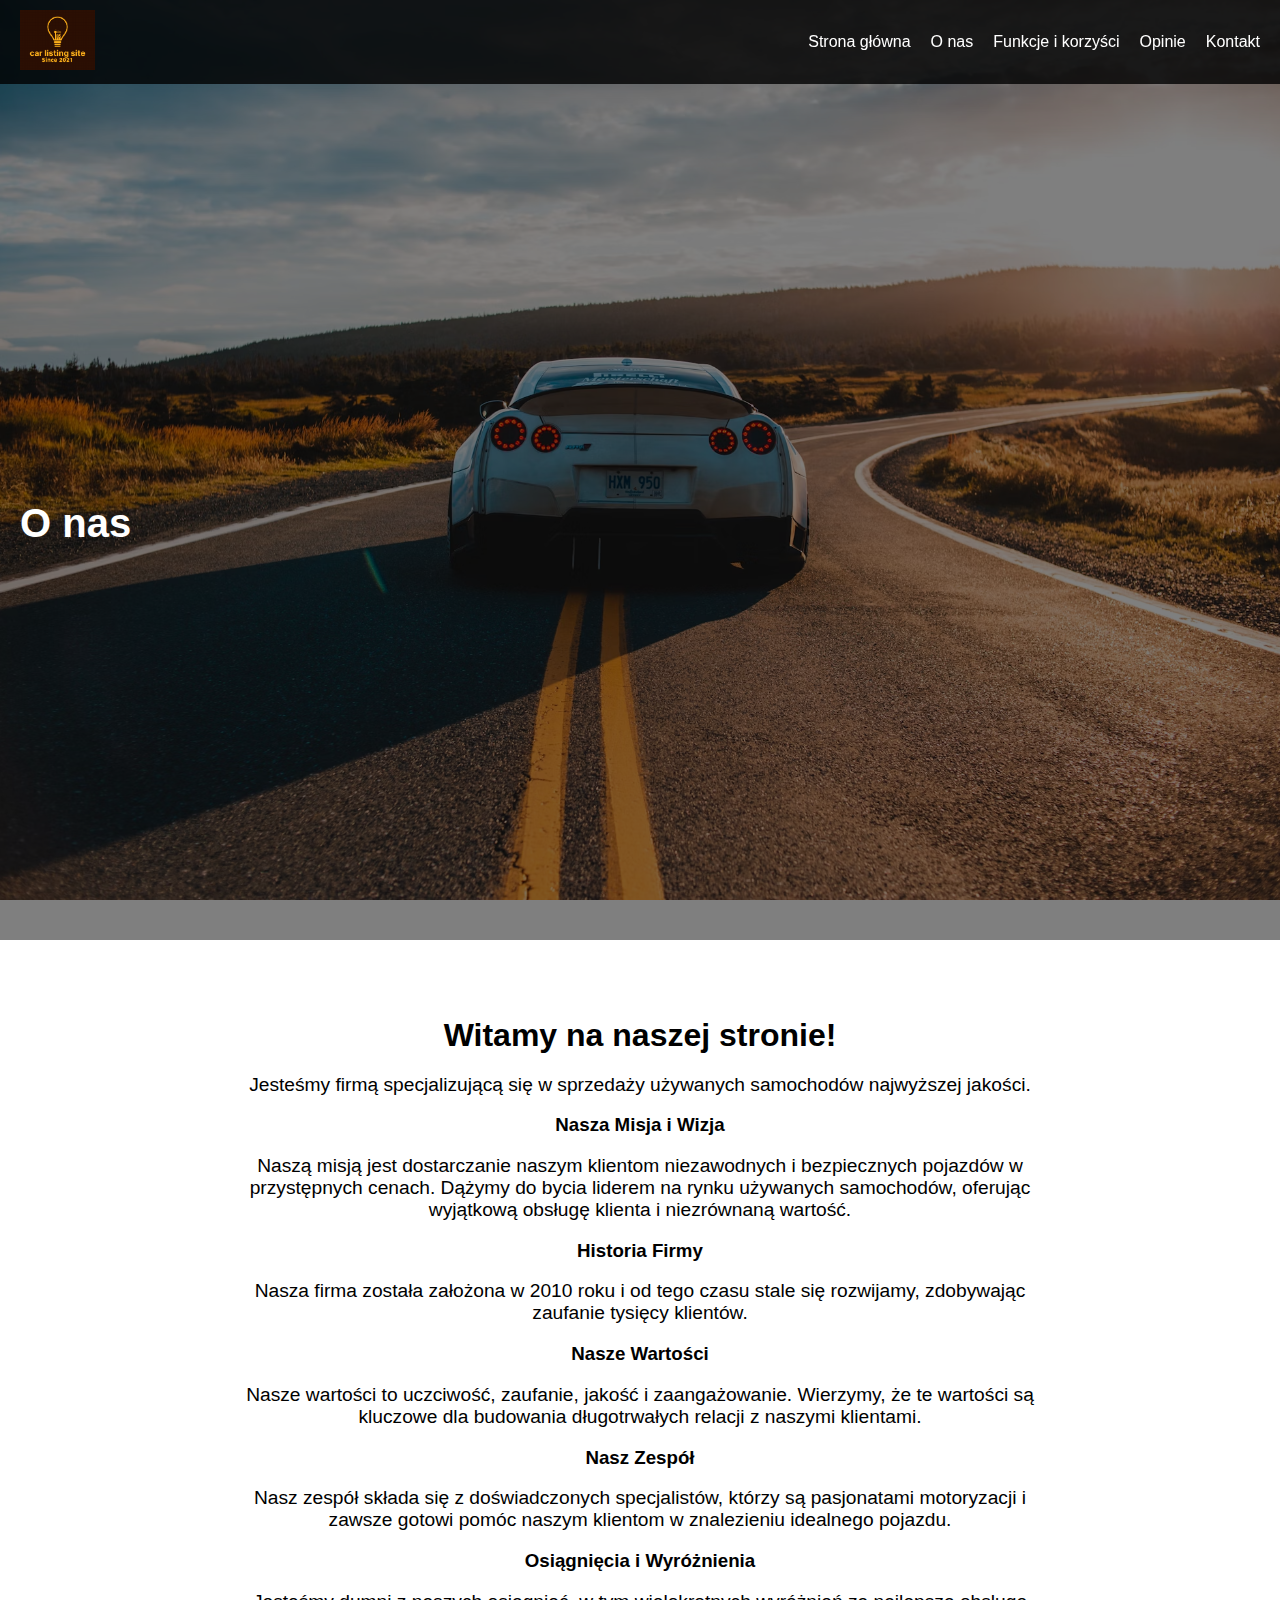
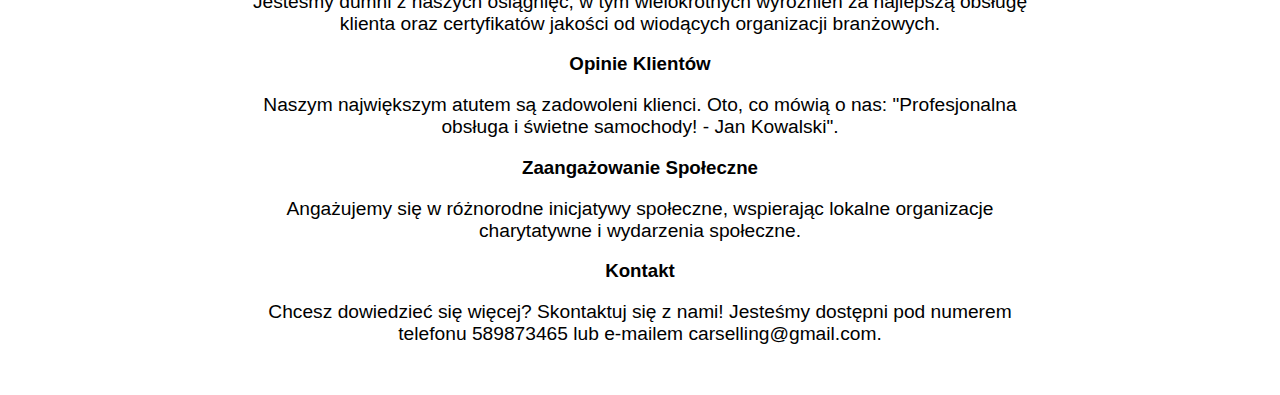
==== Php/about.html @ b24bdd24 "Add files via upload" ====
<!DOCTYPE html>
<html lang="pl">
<head>
    <meta charset="UTF-8">
    <meta name="viewport" content="width=device-width, initial-scale=1.0">
    <title>O nas - Używane samochody na sprzedaż</title>
    <link rel="stylesheet" href="styles.css">
</head>
<body>
    <header>
        <div class="nav-container">
            <div class="logo">
                <img src="logo.jpg" alt="Logo">
            </div>
            <nav>
                <ul>
                    <li><a href="index.html">Strona główna</a></li>
                    <li><a href="about.html">O nas</a></li>
                    <li><a href="features.html">Funkcje i korzyści</a></li>
                    <li><a href="testimonials.html">Opinie</a></li>
                    <li><a href="contact.html">Kontakt</a></li>
                 
                </ul>
            </nav>
 </div>
    </header>

    <section class="hero">
        <div class="hero-content">
            <h1>O nas</h1>
        </div>
    </section>

    <section id="about" class="about">
        <h2>Witamy na naszej stronie!</h2>
        <p>Jesteśmy firmą specjalizującą się w sprzedaży używanych samochodów najwyższej jakości.</p>
        <h3>Nasza Misja i Wizja</h3>
        <p>Naszą misją jest dostarczanie naszym klientom niezawodnych i bezpiecznych pojazdów w przystępnych cenach. Dążymy do bycia liderem na rynku używanych samochodów, oferując wyjątkową obsługę klienta i niezrównaną wartość.</p>
        <h3>Historia Firmy</h3>
        <p>Nasza firma została założona w 2010 roku i od tego czasu stale się rozwijamy, zdobywając zaufanie tysięcy klientów.</p>
        <h3>Nasze Wartości</h3>
        <p>Nasze wartości to uczciwość, zaufanie, jakość i zaangażowanie. Wierzymy, że te wartości są kluczowe dla budowania długotrwałych relacji z naszymi klientami.</p>
        <h3>Nasz Zespół</h3>
        <p>Nasz zespół składa się z doświadczonych specjalistów, którzy są pasjonatami motoryzacji i zawsze gotowi pomóc naszym klientom w znalezieniu idealnego pojazdu.</p>
        <h3>Osiągnięcia i Wyróżnienia</h3>
        <p>Jesteśmy dumni z naszych osiągnięć, w tym wielokrotnych wyróżnień za najlepszą obsługę klienta oraz certyfikatów jakości od wiodących organizacji branżowych.</p>
        <h3>Opinie Klientów</h3>
        <p>Naszym największym atutem są zadowoleni klienci. Oto, co mówią o nas: "Profesjonalna obsługa i świetne samochody! - Jan Kowalski".</p>
        <h3>Zaangażowanie Społeczne</h3>
        <p>Angażujemy się w różnorodne inicjatywy społeczne, wspierając lokalne organizacje charytatywne i wydarzenia społeczne.</p>
        <h3>Kontakt</h3>
        <p>Chcesz dowiedzieć się więcej? Skontaktuj się z nami! Jesteśmy dostępni pod numerem telefonu 589873465 lub e-mailem carselling@gmail.com.</p>
    </section>
</body>
</html>
---- Php/styles.css ----
body {
    font-family: Arial, sans-serif;
    margin: 0;
    padding: 0;
    background: url('background.jpg') no-repeat center center fixed;
    background-size: cover;
}

header {
    background: rgba(0, 0, 0, 0.8);
    color: white;
    position: fixed;
    top: 0;
    width: 100%;
    z-index: 1000;
}

.nav-container {
    display: flex;
    justify-content: space-between;
    align-items: center;
    padding: 10px 20px;
}

header .logo img {
    height: 60px;
}

header nav ul {
    list-style: none;
    display: flex;
    margin: 0;
    padding: 0;
}

header nav ul li {
    margin-left: 20px;
}

header nav ul li a {
    color: white;
    text-decoration: none;
    font-size: 1em;
}

.cta .btn {
    background-color: #ff4081;
    color: white;
    padding: 10px 20px;
    border-radius: 20px;
    text-decoration: none;
    margin-left: 20px;
}

.hero {
    display: flex;
    justify-content: space-between;
    align-items: center;
    height: 100vh;
    padding: 20px;
    background: rgba(0, 0, 0, 0.5);
    text-align: center;
    position: relative;
}

.hero-content {
    color: white;
    max-width: 50%;
    margin-top: 100px; /* Dodano margines górny */
}

.hero-content h1 {
    font-size: 2.5em;
    margin-bottom: 0.5em;
}

.hero-content h2 {
    font-size: 1.5em;
    margin-bottom: 1em;
}

.form-container {
    background: rgba(255, 0, 0, 0.8);
    padding: 20px;
    border-radius: 10px;
    max-width: 300px;
    position: absolute;
    right: 20px;
    top: 50%;
    transform: translateY(-50%);
}

form {
    display: flex;
    flex-direction: column;
}

label {
    color: white;
    margin-bottom: 5px;
}

input, select, button {
    margin-bottom: 15px;
    padding: 10px;
    border: none;
    border-radius: 5px;
    width: 100%;
}

button {
    background-color: black;
    color: white;
    cursor: pointer;
}

.checkbox-container {
    display: flex;
    align-items: center;
    color: white;
}

.checkbox-container input {
    margin-right: 10px;
}

.form-container {
    background: rgba(255, 0, 0, 0.8);
    padding: 20px;
    border-radius: 10px;
    max-width: 300px;
    position: absolute;
    right: 20px;
    top: 50%;
    transform: translateY(-50%);
}

form {
    display: flex;
    flex-direction: column;
}

label {
    color: white;
    margin-bottom: 5px;
}

input, select, button {
    margin-bottom: 15px;
    padding: 10px;
    border: none;
    border-radius: 5px;
    width: 100%;
}

button {
    background-color: black;
    color: white;
    cursor: pointer;
}

.checkbox-container {
    display: flex;
    align-items: center;
    color: white;
}

.checkbox-container input {
    margin-right: 10px;
}

.about, .features, .testimonials, .contact, .map {
    padding: 50px 20px;
    background: rgba(255, 255, 255, 0.9);
    color: black;
    text-align: center;
}

.about h2, .features h2, .testimonials h2, .contact h2, .map h2 {
    font-size: 2em;
    margin-bottom: 20px;
}

.about p, .features p, .testimonials p, .contact p, .map p {
    font-size: 1.2em;
    max-width: 800px;
    margin: 0 auto;
}

.testimonial-container {
    width: 60%;
    padding: 300px 0;
    margin: 0 auto;
    background: rgba(255, 255, 255, 0.9);
    color: black;
    text-align: center;
}

.testimonial-container h2 {
    font-size: 2em;
    margin-bottom: 20px;
}

.testimonial-container p {
    font-size: 1.2em;
    max-width: 800px;
    margin: 0 auto;
}

.testimonial {
    display: flex;
    align-items: center;
    margin-top: 20px;
}

.testimonial img {
    width: 80px;
    height: 80px;
    border-radius: 50%;
    margin-right: 20px;
}

.testimonial-text {
    text-align: left;
}

.testimonial-text h3 {
    font-size: 1.5em;
    margin-bottom: 10px;
}

.testimonial-text p {
    font-size: 1.2em;
    color: #555;
}

.contact-container {
    width: 60%;
    padding: 100px 0;
    margin: 0 auto;
    background: rgba(255, 255, 255, 0.9);
    color: black;
    text-align: center;
}

.contact-container h2 {
    font-size: 2em;
    margin-bottom: 20px;
}

.contact-container p {
    font-size: 1.2em;
    max-width: 800px;
    margin: 0 auto;
}

.contact-details {
    text-align: left;
    margin-top: 20px;
}

.contact-details h3 {
    font-size: 1.5em;
    margin-bottom: 10px;
}

.contact-details p {
    font-size: 1.2em;
    color: #555;
    margin-bottom: 20px;
}

.contact-details a {
    color: #555;
    text-decoration: none;
}
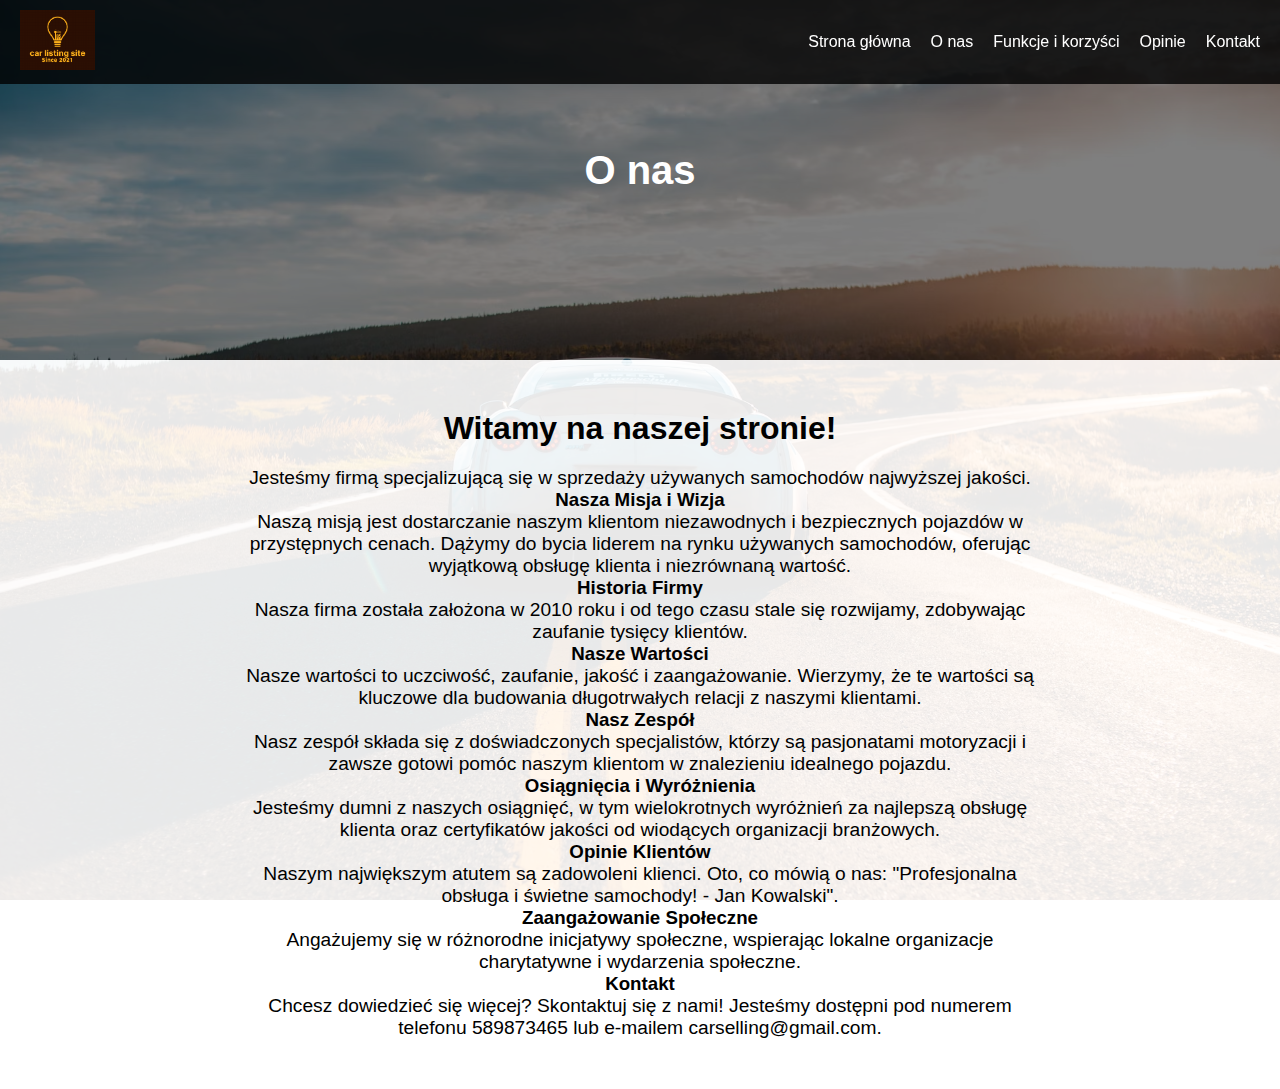
==== commit 08f79f3c: "Add files via upload" ====
--- a/Php/about.html
+++ b/Php/about.html
@@ -18,7 +18,7 @@
                     <li><a href="about.html">O nas</a></li>
                     <li><a href="features.html">Funkcje i korzyści</a></li>
                     <li><a href="testimonials.html">Opinie</a></li>
-                    <li><a href="contact.html">Kontakt</a></li>
+                    <li><a href="contact.php">Kontakt</a></li>
                  
                 </ul>
             </nav>
--- a/Php/styles.css
+++ b/Php/styles.css
@@ -1,7 +1,12 @@
+/* Reset CSS */
+* {
+    margin: 0;
+    padding: 0;
+    box-sizing: border-box;
+}
+
 body {
     font-family: Arial, sans-serif;
-    margin: 0;
-    padding: 0;
     background: url('background.jpg') no-repeat center center fixed;
     background-size: cover;
 }
@@ -43,20 +48,12 @@
     font-size: 1em;
 }
 
-.cta .btn {
-    background-color: #ff4081;
-    color: white;
-    padding: 10px 20px;
-    border-radius: 20px;
-    text-decoration: none;
-    margin-left: 20px;
-}
-
 .hero {
     display: flex;
-    justify-content: space-between;
-    align-items: center;
-    height: 100vh;
+    flex-direction: column;
+    justify-content: center;
+    align-items: center;
+    height: 40vh;
     padding: 20px;
     background: rgba(0, 0, 0, 0.5);
     text-align: center;
@@ -66,7 +63,6 @@
 .hero-content {
     color: white;
     max-width: 50%;
-    margin-top: 100px; /* Dodano margines górny */
 }
 
 .hero-content h1 {
@@ -74,9 +70,8 @@
     margin-bottom: 0.5em;
 }
 
-.hero-content h2 {
-    font-size: 1.5em;
-    margin-bottom: 1em;
+.hero-content p {
+    font-size: 1.2em;
 }
 
 .form-container {
@@ -86,32 +81,57 @@
     max-width: 300px;
     position: absolute;
     right: 20px;
-    top: 50%;
+    top: 70%; /* Zmieniono z 50% na 70% */
     transform: translateY(-50%);
 }
 
 form {
     display: flex;
     flex-direction: column;
+    background: rgba(255, 255, 255, 0.9);
+    padding: 20px;
+    border-radius: 10px;
+    max-width: 600px;
+    margin: 20px auto;
+}
+
+.form-group {
+    margin-bottom: 15px;
 }
 
 label {
-    color: white;
+    color: black;
     margin-bottom: 5px;
-}
-
-input, select, button {
+    display: block;
+}
+
+input, select, button, textarea {
     margin-bottom: 15px;
     padding: 10px;
+    border: 1px solid #ccc;
+    border-radius: 5px;
+    width: 100%;
+    box-sizing: border-box;
+    background-color: white;
+    color: black;
+}
+
+textarea {
+    resize: vertical;
+}
+
+button {
+    background-color: #ff4081;
+    color: white;
+    cursor: pointer;
+    padding: 10px 20px;
     border: none;
     border-radius: 5px;
-    width: 100%;
-}
-
-button {
-    background-color: black;
-    color: white;
-    cursor: pointer;
+    font-size: 1em;
+}
+
+button:hover {
+    background-color: #e60073;
 }
 
 .checkbox-container {
@@ -124,64 +144,19 @@
     margin-right: 10px;
 }
 
-.form-container {
-    background: rgba(255, 0, 0, 0.8);
-    padding: 20px;
-    border-radius: 10px;
-    max-width: 300px;
-    position: absolute;
-    right: 20px;
-    top: 50%;
-    transform: translateY(-50%);
-}
-
-form {
-    display: flex;
-    flex-direction: column;
-}
-
-label {
-    color: white;
-    margin-bottom: 5px;
-}
-
-input, select, button {
-    margin-bottom: 15px;
-    padding: 10px;
-    border: none;
-    border-radius: 5px;
-    width: 100%;
-}
-
-button {
-    background-color: black;
-    color: white;
-    cursor: pointer;
-}
-
-.checkbox-container {
-    display: flex;
-    align-items: center;
-    color: white;
-}
-
-.checkbox-container input {
-    margin-right: 10px;
-}
-
-.about, .features, .testimonials, .contact, .map {
+.about, .features, .testimonials, .contact {
     padding: 50px 20px;
     background: rgba(255, 255, 255, 0.9);
     color: black;
     text-align: center;
 }
 
-.about h2, .features h2, .testimonials h2, .contact h2, .map h2 {
+.about h2, .features h2, .testimonials h2, .contact h2 {
     font-size: 2em;
     margin-bottom: 20px;
 }
 
-.about p, .features p, .testimonials p, .contact p, .map p {
+.about p, .features p, .testimonials p, .contact p {
     font-size: 1.2em;
     max-width: 800px;
     margin: 0 auto;
@@ -236,7 +211,7 @@
 
 .contact-container {
     width: 60%;
-    padding: 100px 0;
+    padding: 50px 0;
     margin: 0 auto;
     background: rgba(255, 255, 255, 0.9);
     color: black;
@@ -274,3 +249,58 @@
     color: #555;
     text-decoration: none;
 }
+
+.car-list {
+    padding: 20px;
+    background: rgba(255, 255, 255, 0.9);
+    color: black;
+    text-align: center;
+    margin-top: 20px;
+}
+
+.car-list h2 {
+    font-size: 2em;
+    margin-bottom: 20px;
+}
+
+.car-list ul {
+    list-style: none;
+    padding: 0;
+}
+
+.car-list ul li {
+    font-size: 1.2em;
+    margin-bottom: 10px;
+}
+
+.car-item {
+    display: flex;
+    flex-direction: column;
+    align-items: center;
+    margin-bottom: 30px;
+}
+
+.car-item img {
+    max-width: 100%;
+    height: auto;
+    border-radius: 10px;
+}
+
+.car-details {
+    text-align: center;
+}
+
+.car-details h3 {
+    font-size: 1.5em;
+    margin: 10px 0;
+}
+
+.car-details p {
+    margin: 5px 0;
+}
+
+.car-details .price {
+    font-size: 1.2em;
+    font-weight: bold;
+    color: #ff4081;
+}
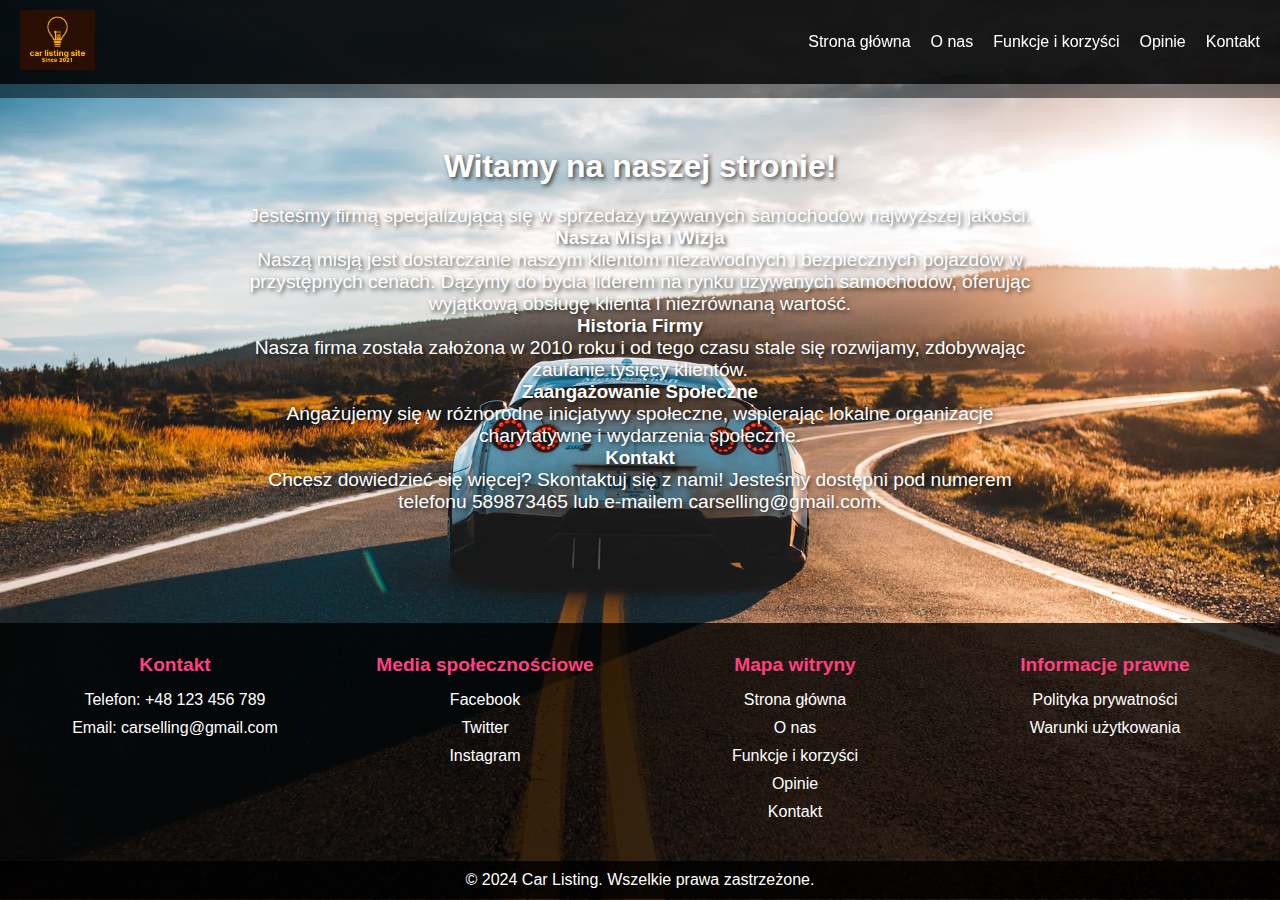
==== commit 9d72a95a: "update 6" ====
--- a/Php/about.html
+++ b/Php/about.html
@@ -14,20 +14,19 @@
             </div>
             <nav>
                 <ul>
-                    <li><a href="index.html">Strona główna</a></li>
+                    <li><a href="index.php">Strona główna</a></li>
                     <li><a href="about.html">O nas</a></li>
                     <li><a href="features.html">Funkcje i korzyści</a></li>
                     <li><a href="testimonials.html">Opinie</a></li>
                     <li><a href="contact.php">Kontakt</a></li>
-                 
                 </ul>
             </nav>
- </div>
+        </div>
     </header>
 
     <section class="hero">
         <div class="hero-content">
-            <h1>O nas</h1>
+            
         </div>
     </section>
 
@@ -38,18 +37,49 @@
         <p>Naszą misją jest dostarczanie naszym klientom niezawodnych i bezpiecznych pojazdów w przystępnych cenach. Dążymy do bycia liderem na rynku używanych samochodów, oferując wyjątkową obsługę klienta i niezrównaną wartość.</p>
         <h3>Historia Firmy</h3>
         <p>Nasza firma została założona w 2010 roku i od tego czasu stale się rozwijamy, zdobywając zaufanie tysięcy klientów.</p>
-        <h3>Nasze Wartości</h3>
-        <p>Nasze wartości to uczciwość, zaufanie, jakość i zaangażowanie. Wierzymy, że te wartości są kluczowe dla budowania długotrwałych relacji z naszymi klientami.</p>
-        <h3>Nasz Zespół</h3>
-        <p>Nasz zespół składa się z doświadczonych specjalistów, którzy są pasjonatami motoryzacji i zawsze gotowi pomóc naszym klientom w znalezieniu idealnego pojazdu.</p>
-        <h3>Osiągnięcia i Wyróżnienia</h3>
-        <p>Jesteśmy dumni z naszych osiągnięć, w tym wielokrotnych wyróżnień za najlepszą obsługę klienta oraz certyfikatów jakości od wiodących organizacji branżowych.</p>
-        <h3>Opinie Klientów</h3>
-        <p>Naszym największym atutem są zadowoleni klienci. Oto, co mówią o nas: "Profesjonalna obsługa i świetne samochody! - Jan Kowalski".</p>
+    
         <h3>Zaangażowanie Społeczne</h3>
         <p>Angażujemy się w różnorodne inicjatywy społeczne, wspierając lokalne organizacje charytatywne i wydarzenia społeczne.</p>
         <h3>Kontakt</h3>
         <p>Chcesz dowiedzieć się więcej? Skontaktuj się z nami! Jesteśmy dostępni pod numerem telefonu 589873465 lub e-mailem carselling@gmail.com.</p>
     </section>
+
+    <footer>
+        <div class="footer-container">
+            <div class="footer-section">
+                <h4>Kontakt</h4>
+                <p>Telefon: +48 123 456 789</p>
+                <p>Email: carselling@gmail.com</p>
+            </div>
+            <div class="footer-section">
+                <h4>Media społecznościowe</h4>
+                <ul>
+                    <li><a href="https://www.facebook.com/messages/e2ee/t/7283173415106667?locale=pl_PL">Facebook</a></li>
+                    <li><a href="https://x.com/?lang=pl">Twitter</a></li>
+                    <li><a href="https://www.instagram.com">Instagram</a></li>
+                </ul>
+            </div>
+            <div class="footer-section">
+                <h4>Mapa witryny</h4>
+                <ul>
+                    <li><a href="index.php">Strona główna</a></li>
+                    <li><a href="about.html">O nas</a></li>
+                    <li><a href="features.html">Funkcje i korzyści</a></li>
+                    <li><a href="testimonials.html">Opinie</a></li>
+                    <li><a href="contact.php">Kontakt</a></li>
+                </ul>
+            </div>
+            <div class="footer-section">
+                <h4>Informacje prawne</h4>
+                <ul>
+                    <li><a href="#">Polityka prywatności</a></li>
+                    <li><a href="#">Warunki użytkowania</a></li>
+                </ul>
+            </div>
+        </div>
+        <div class="footer-bottom">
+            <p>&copy; 2024 Car Listing. Wszelkie prawa zastrzeżone.</p>
+        </div>
+    </footer>
 </body>
 </html>
--- a/Php/styles.css
+++ b/Php/styles.css
@@ -1,14 +1,29 @@
-/* Reset CSS */
 * {
     margin: 0;
     padding: 0;
     box-sizing: border-box;
 }
 
+html, body {
+    height: 100%;
+    margin: 0;
+}
+
 body {
     font-family: Arial, sans-serif;
     background: url('background.jpg') no-repeat center center fixed;
     background-size: cover;
+    display: flex;
+    flex-direction: column;
+    overflow: hidden; /* Wyłącz przewijanie domyślnie */
+}
+
+body.scrollable {
+    overflow: auto; /* Włącz przewijanie dla stron z klasą scrollable */
+}
+
+main {
+    flex: 1;
 }
 
 header {
@@ -20,7 +35,7 @@
     z-index: 1000;
 }
 
-.nav-container {
+header .nav-container {
     display: flex;
     justify-content: space-between;
     align-items: center;
@@ -74,25 +89,281 @@
     font-size: 1.2em;
 }
 
+.about, .features, .testimonials, .contact {
+    padding: 50px 20px;
+    color: white;
+    text-align: center;
+    margin-bottom: 60px;
+    text-shadow: 2px 2px 4px rgba(0, 0, 0, 0.7);
+}
+
+.about h2, .features h2, .testimonials h2, .contact h2 {
+    font-size: 2em;
+    margin-bottom: 20px;
+}
+
+.about p, .features p, .testimonials p, .contact p {
+    font-size: 1.2em;
+    max-width: 800px;
+    margin: 0 auto;
+}
+
+.testimonial-container {
+    width: 60%;
+    padding: 300px 0;
+    margin: 0 auto;
+    color: white;
+    text-align: center;
+}
+
+.testimonial-container h2 {
+    font-size: 2em;
+    margin-bottom: 20px;
+}
+
+.testimonial-container p {
+    font-size: 1.2em;
+    max-width: 800px;
+    margin: 0 auto;
+}
+
+.testimonial {
+    display: flex;
+    align-items: center;
+    margin-top: 20px;
+}
+
+.testimonial img {
+    width: 80px;
+    height: 80px;
+    border-radius: 50%;
+    margin-right: 20px;
+}
+
+.testimonial-text {
+    text-align: left;
+}
+
+.testimonial-text h3 {
+    font-size: 1.5em;
+    margin-bottom: 10px;
+}
+
+.testimonial-text p {
+    font-size: 1.2em;
+    color: #fff;
+    text-shadow: 1px 1px 2px rgba(0, 0, 0, 0.5);
+}
+
+.contact-container {
+    width: 60%;
+    padding: 50px 0;
+    margin: 0 auto;
+    color: white;
+    text-align: center;
+    margin-bottom: 60px;
+}
+
+.contact-container h2 {
+    font-size: 2em;
+    margin-bottom: 20px;
+}
+
+.contact-container p {
+    font-size: 1.2em;
+    max-width: 800px;
+    margin: 0 auto;
+}
+
+.contact-details {
+    text-align: left;
+    margin-top: 20px;
+}
+
+.contact-details h3 {
+    font-size: 1.5em;
+    margin-bottom: 10px;
+}
+
+.contact-details p {
+    font-size: 1.2em;
+    color: #fff;
+    text-shadow: 1px 1px 2px rgba(0, 0, 0, 0.5);
+    margin-bottom: 20px;
+}
+
+.contact-details a {
+    color: #fff;
+    text-decoration: none;
+    text-shadow: 1px 1px 2px rgba(0, 0, 0, 0.5);
+}
+
+.car-list {
+    padding: 20px;
+    color: white;
+    text-align: center;
+    margin-top: 20px;
+    margin-bottom: 60px;
+    text-shadow: 2px 2px 4px rgba(0, 0, 0, 0.7);
+}
+
+.car-list h2 {
+    font-size: 2em;
+    margin-bottom: 20px;
+}
+
+.car-list ul {
+    list-style: none;
+    padding: 0;
+}
+
+.car-list ul li {
+    font-size: 1.2em;
+    margin-bottom: 10px;
+}
+
+.car-item {
+    display: flex;
+    flex-direction: column;
+    align-items: center;
+    margin-bottom: 30px;
+}
+
+.car-item img {
+    max-width: 100%;
+    height: auto;
+    border-radius: 10px;
+}
+
+.car-details {
+    text-align: center;
+}
+
+.car-details h3 {
+    font-size: 1.5em;
+    margin: 10px 0;
+}
+
+.car-details p {
+    margin: 5px 0;
+}
+
+.car-details .price {
+    font-size: 1.2em;
+    font-weight: bold;
+    color: #ff4081;
+}
+
+.grid-container {
+    display: grid;
+    grid-template-columns: repeat(auto-fill, minmax(300px, 1fr));
+    gap: 20px;
+    padding: 20px;
+}
+
+.grid-item {
+    padding: 20px;
+    border-radius: 10px;
+    text-align: center;
+}
+
+.grid-item img {
+    max-width: 100%;
+    height: auto;
+    border-radius: 10px;
+}
+
+.grid-item h3 {
+    font-size: 1.5em;
+    margin: 10px 0;
+}
+
+.grid-item p {
+    margin: 5px 0;
+}
+
+.grid-item .price {
+    font-size: 1.2em;
+    font-weight: bold;
+    color: #ff4081;
+}
+
+footer {
+    background: rgba(0, 0, 0, 0.8);
+    color: white;
+    padding: 1px 0;
+    text-align: center;
+    margin-top: auto;
+}
+
+.footer-container {
+    display: flex;
+    justify-content: space-around;
+    flex-wrap: wrap;
+    padding: 20px;
+}
+
+.footer-section {
+    flex: 1 1 200px;
+    margin: 10px;
+}
+
+.footer-section h4 {
+    margin-bottom: 15px;
+    font-size: 1.2em;
+    color: #ff4081;
+}
+
+.footer-section p,
+.footer-section ul {
+    margin-bottom: 10px;
+}
+
+.footer-section ul {
+    list-style: none;
+    padding: 0;
+}
+
+.footer-section ul li {
+    margin-bottom: 10px;
+}
+
+.footer-section ul li a {
+    color: white;
+    text-decoration: none;
+}
+
+.footer-bottom {
+    background: rgba(0, 0, 0, 0.8);
+    color: white;
+    text-align: center;
+    padding: 10px 0;
+    margin-top: auto;
+}
+
 .form-container {
-    background: rgba(255, 0, 0, 0.8);
+    display: flex;
+    flex-direction: column;
+    background: rgba(34, 34, 34, 0.9);
     padding: 20px;
     border-radius: 10px;
     max-width: 300px;
     position: absolute;
     right: 20px;
-    top: 70%; /* Zmieniono z 50% na 70% */
+    top: 40%;
     transform: translateY(-50%);
+    color: white;
 }
 
 form {
     display: flex;
     flex-direction: column;
-    background: rgba(255, 255, 255, 0.9);
+    background: rgba(34, 34, 34, 0.9);
     padding: 20px;
     border-radius: 10px;
     max-width: 600px;
     margin: 20px auto;
+    color: white;
 }
 
 .form-group {
@@ -100,7 +371,7 @@
 }
 
 label {
-    color: black;
+    color: white;
     margin-bottom: 5px;
     display: block;
 }
@@ -112,8 +383,8 @@
     border-radius: 5px;
     width: 100%;
     box-sizing: border-box;
-    background-color: white;
-    color: black;
+    background-color: #222;
+    color: white;
 }
 
 textarea {
@@ -143,164 +414,3 @@
 .checkbox-container input {
     margin-right: 10px;
 }
-
-.about, .features, .testimonials, .contact {
-    padding: 50px 20px;
-    background: rgba(255, 255, 255, 0.9);
-    color: black;
-    text-align: center;
-}
-
-.about h2, .features h2, .testimonials h2, .contact h2 {
-    font-size: 2em;
-    margin-bottom: 20px;
-}
-
-.about p, .features p, .testimonials p, .contact p {
-    font-size: 1.2em;
-    max-width: 800px;
-    margin: 0 auto;
-}
-
-.testimonial-container {
-    width: 60%;
-    padding: 300px 0;
-    margin: 0 auto;
-    background: rgba(255, 255, 255, 0.9);
-    color: black;
-    text-align: center;
-}
-
-.testimonial-container h2 {
-    font-size: 2em;
-    margin-bottom: 20px;
-}
-
-.testimonial-container p {
-    font-size: 1.2em;
-    max-width: 800px;
-    margin: 0 auto;
-}
-
-.testimonial {
-    display: flex;
-    align-items: center;
-    margin-top: 20px;
-}
-
-.testimonial img {
-    width: 80px;
-    height: 80px;
-    border-radius: 50%;
-    margin-right: 20px;
-}
-
-.testimonial-text {
-    text-align: left;
-}
-
-.testimonial-text h3 {
-    font-size: 1.5em;
-    margin-bottom: 10px;
-}
-
-.testimonial-text p {
-    font-size: 1.2em;
-    color: #555;
-}
-
-.contact-container {
-    width: 60%;
-    padding: 50px 0;
-    margin: 0 auto;
-    background: rgba(255, 255, 255, 0.9);
-    color: black;
-    text-align: center;
-}
-
-.contact-container h2 {
-    font-size: 2em;
-    margin-bottom: 20px;
-}
-
-.contact-container p {
-    font-size: 1.2em;
-    max-width: 800px;
-    margin: 0 auto;
-}
-
-.contact-details {
-    text-align: left;
-    margin-top: 20px;
-}
-
-.contact-details h3 {
-    font-size: 1.5em;
-    margin-bottom: 10px;
-}
-
-.contact-details p {
-    font-size: 1.2em;
-    color: #555;
-    margin-bottom: 20px;
-}
-
-.contact-details a {
-    color: #555;
-    text-decoration: none;
-}
-
-.car-list {
-    padding: 20px;
-    background: rgba(255, 255, 255, 0.9);
-    color: black;
-    text-align: center;
-    margin-top: 20px;
-}
-
-.car-list h2 {
-    font-size: 2em;
-    margin-bottom: 20px;
-}
-
-.car-list ul {
-    list-style: none;
-    padding: 0;
-}
-
-.car-list ul li {
-    font-size: 1.2em;
-    margin-bottom: 10px;
-}
-
-.car-item {
-    display: flex;
-    flex-direction: column;
-    align-items: center;
-    margin-bottom: 30px;
-}
-
-.car-item img {
-    max-width: 100%;
-    height: auto;
-    border-radius: 10px;
-}
-
-.car-details {
-    text-align: center;
-}
-
-.car-details h3 {
-    font-size: 1.5em;
-    margin: 10px 0;
-}
-
-.car-details p {
-    margin: 5px 0;
-}
-
-.car-details .price {
-    font-size: 1.2em;
-    font-weight: bold;
-    color: #ff4081;
-}
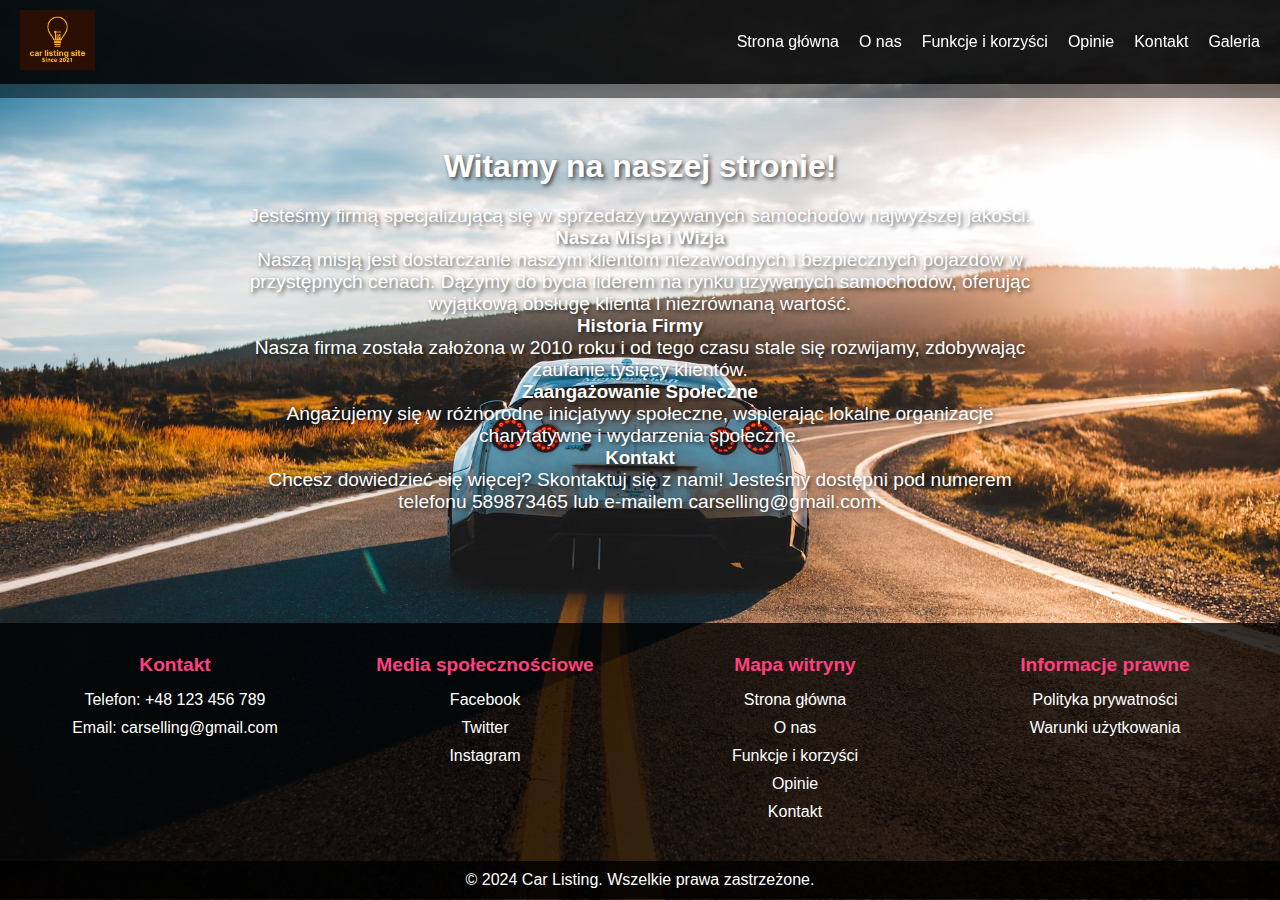
==== commit edba249b: "update 7" ====
--- a/Php/about.html
+++ b/Php/about.html
@@ -19,6 +19,7 @@
                     <li><a href="features.html">Funkcje i korzyści</a></li>
                     <li><a href="testimonials.html">Opinie</a></li>
                     <li><a href="contact.php">Kontakt</a></li>
+<li><a href="gallery.html">Galeria</a></li>
                 </ul>
             </nav>
         </div>
--- a/Php/styles.css
+++ b/Php/styles.css
@@ -15,13 +15,56 @@
     background-size: cover;
     display: flex;
     flex-direction: column;
-    overflow: hidden; /* Wyłącz przewijanie domyślnie */
+    overflow: hidden; 
 }
 
 body.scrollable {
-    overflow: auto; /* Włącz przewijanie dla stron z klasą scrollable */
-}
-
+    overflow: auto;
+}
+
+body.gallery-page .gallery {
+    display: flex;
+    justify-content: center;
+    align-items: flex-start; 
+    height: 80vh; 
+    text-align: center;
+    margin-top: 20px; 
+}
+
+body.gallery-page .gallery-container {
+    position: relative;
+    max-width: 80%;
+    margin: auto;
+}
+
+body.gallery-page .gallery-container img {
+    width: 100%;
+    height: 500px; 
+    object-fit: cover;
+    display: block;
+}
+
+body.gallery-page .gallery-controls {
+    display: flex;
+    justify-content: center;
+    margin-top: 10px;
+}
+
+body.gallery-page .gallery-button {
+    background: rgba(0, 0, 0, 0.5);
+    color: white;
+    border: none;
+    padding: 10px;
+    cursor: pointer;
+    font-size: 2em;
+    margin: 0 5px; 
+}
+
+body.gallery-page .gallery-button:hover {
+    background: rgba(0, 0, 0, 0.8);
+}
+
+/* Reszta stylów pozostaje bez zmian */
 main {
     flex: 1;
 }
